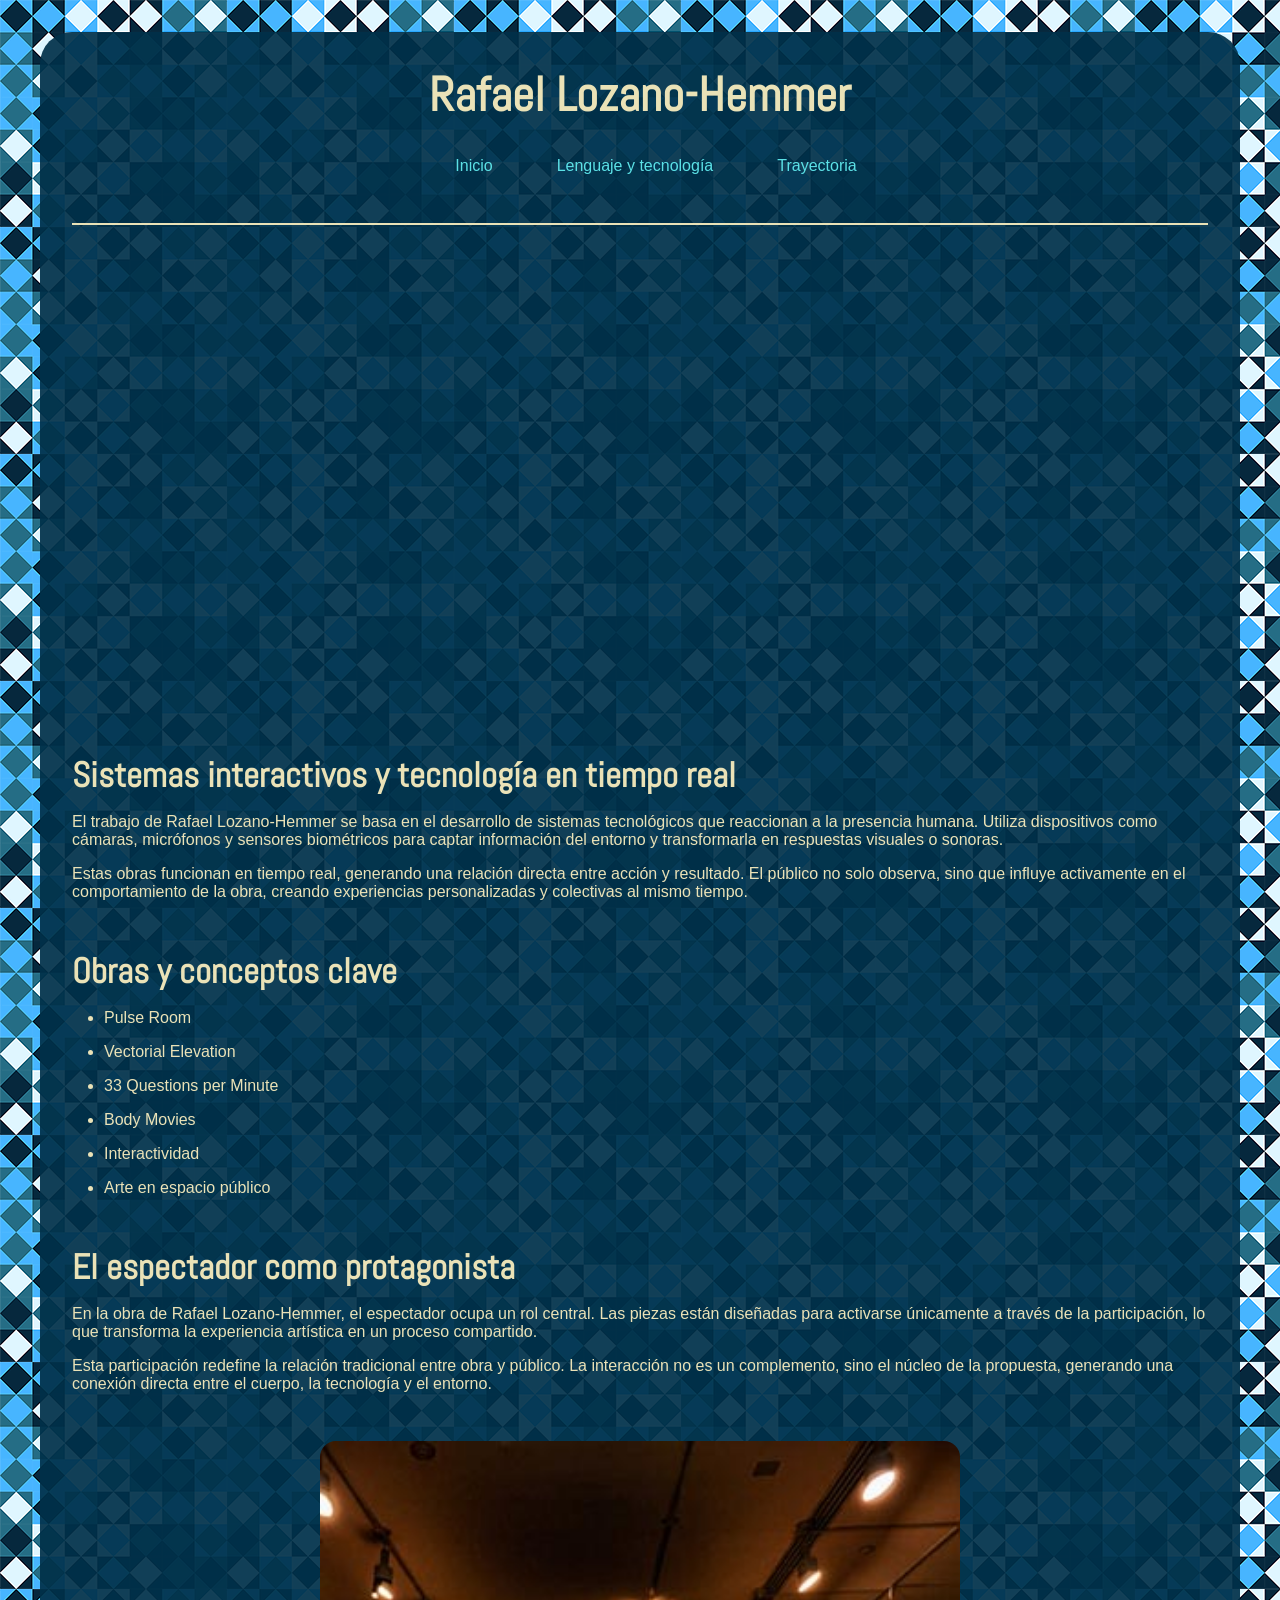
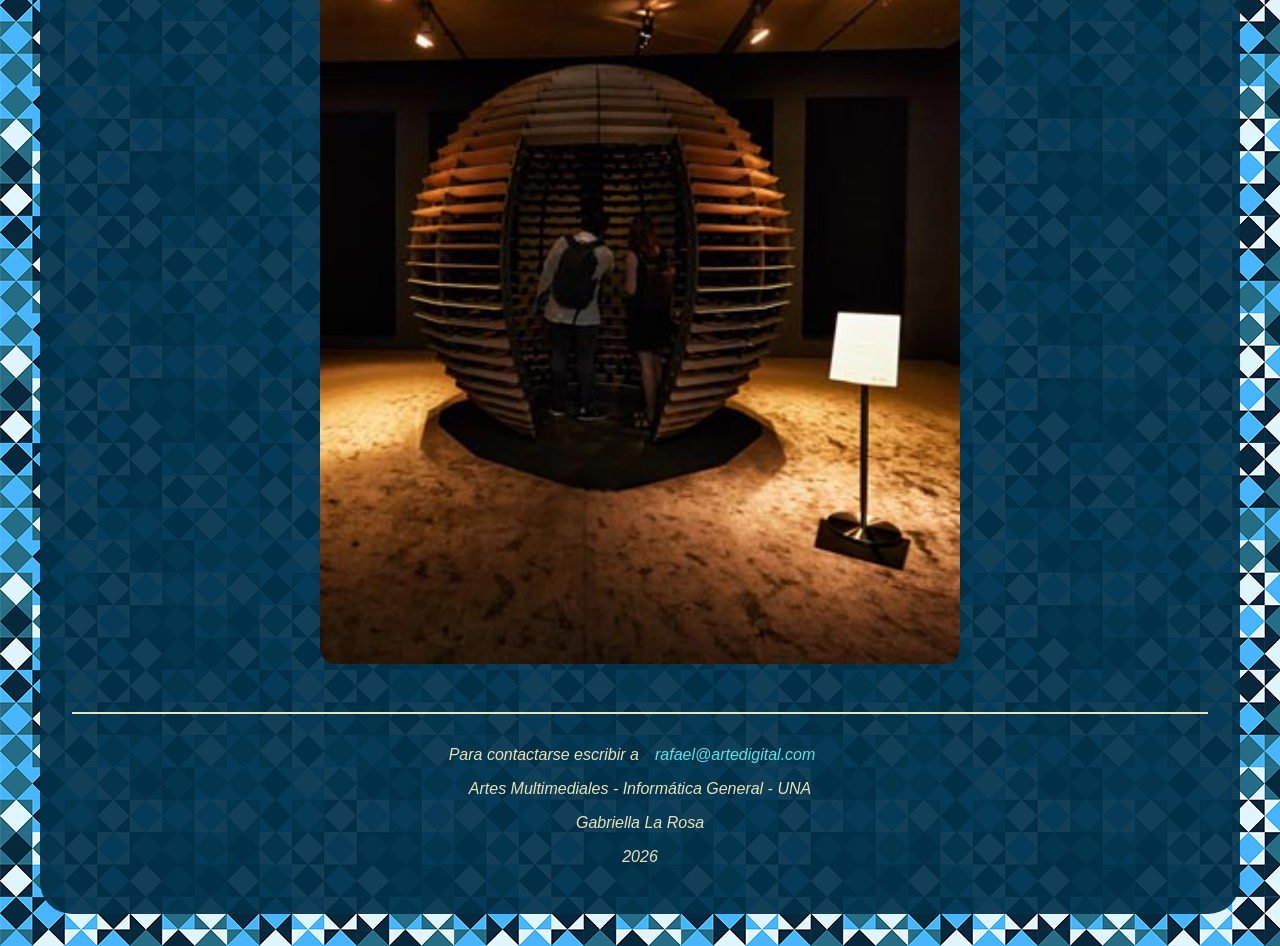
==== lenguaje-tecnologia.html @ c94c131e "Estructura terminada, con los estilos y la información agregada." ====
<!DOCTYPE html>
<html lang="es">
    <head>
        <meta charset="UTF-8">
        <title>Rafael Lozano-Hemmer | Lenguaje y tecnología</title>
        <!--Hoja de estilos: -->
        <link href="css/estilos.css" rel="stylesheet">
        <!--Tipografía Google fonts: -->
        <link rel="preconnect" href="https://fonts.googleapis.com">
        <link rel="preconnect" href="https://fonts.gstatic.com" crossorigin>
        <link href="https://fonts.googleapis.com/css2?family=Abel&family=Barlow:ital,wght@0,100;0,200;0,300;0,400;0,500;0,600;0,700;0,800;0,900;1,100;1,200;1,300;1,400;1,500;1,600;1,700;1,800;1,900&display=swap" rel="stylesheet">
    </head>

    <body>
        <div class="contenedor">
            <header>
                <h1>Rafael Lozano-Hemmer</h1>
                <nav>
                    <ul class="navbar">
                        <li><a href="index.html">Inicio</a></li>
                        <li><a href="lenguaje-tecnologia.html">Lenguaje y tecnología</a></li>
                        <li><a href="trayectoria.html">Trayectoria</a></li>
                    </ul>
                </nav>
            </header>

            <hr>

            <main>

                <section>

                    <iframe width="560" height="315" src="https://www.youtube.com/embed/o9ezTPoJkmA?si=Vd9VGI-9aYPlhTnU" title="YouTube video player" frameborder="0" allow="accelerometer; autoplay; clipboard-write; encrypted-media; gyroscope; picture-in-picture; web-share" referrerpolicy="strict-origin-when-cross-origin" allowfullscreen></iframe>

                </section>

                <section>

                    <article>

                        <h2>Sistemas interactivos y tecnología en tiempo real</h2>

                        <p>El trabajo de Rafael Lozano-Hemmer se basa en el desarrollo de sistemas tecnológicos que reaccionan a la presencia humana. Utiliza dispositivos como cámaras, micrófonos y sensores biométricos para captar información del entorno y transformarla en respuestas visuales o sonoras.</p>

                        <p>Estas obras funcionan en tiempo real, generando una relación directa entre acción y resultado. El público no solo observa, sino que influye activamente en el comportamiento de la obra, creando experiencias personalizadas y colectivas al mismo tiempo.</p>

                    </article>

                </section>

                <section>

                    <article>

                        <h2>Obras y conceptos clave</h2>

                        <ul>
                            <li>Pulse Room</li>
                            <li>Vectorial Elevation</li>
                            <li>33 Questions per Minute</li>
                            <li>Body Movies</li>
                            <li>Interactividad</li>
                            <li>Arte en espacio público</li>
                        </ul>

                    </article>

                </section>

                <section>

                    <article>

                        <h2>El espectador como protagonista</h2>

                        <p>En la obra de Rafael Lozano-Hemmer, el espectador ocupa un rol central. Las piezas están diseñadas para activarse únicamente a través de la participación, lo que transforma la experiencia artística en un proceso compartido.</p>

                        <p>Esta participación redefine la relación tradicional entre obra y público. La interacción no es un complemento, sino el núcleo de la propuesta, generando una conexión directa entre el cuerpo, la tecnología y el entorno.</p>

                    </article>

                </section>

                <section>

                    <img src="img/lozano-hemmer-2.jpg" alt="Rafael Lozano-Hemmer">

                </section>

            </main>

            <hr>

            <footer>
                <address>
                Para contactarse escribir a<a href="mailto:rafael@artedigital.com">rafael@artedigital.com</a>
                </address>
                <p><em>Artes Multimediales - Informática General - UNA</em></p>
                <p><em>Gabriella La Rosa</em></p>
                <p><em>2026</em></p>
            </footer>
        </div>
    </body>
</html>
---- css/estilos.css ----
*{
    margin: 0;
    padding: 0;
    box-sizing: border-box;
}

body{
    background-image: url("../img/fondo.png");
    background-color: rgb(0, 48, 73);
    font-family: Arial, sans-serif;
}

.contenedor{
    max-width: 1200px;
    margin: 2rem auto;
    padding: 2rem;
    background-color: rgba(0, 48, 73, 0.92);
    border-radius: 2rem;
}

header{
    text-align: center;
}

h1, h2, h3{
    font-family: "Abel", sans-serif;
    color: rgb(234, 226, 183);
    margin-bottom: 1rem;
}

h1{
    font-size: 3rem;
}

h2{
    font-size: 2.2rem;
}

h3{
    font-size: 1.7rem;
}

p, address, li{
    color: rgb(234, 226, 183);
    margin-bottom: 1rem;
    font-size: 1rem;
}

section{
    margin-bottom: 3rem;
}

.navbar{
    display: flex;
    justify-content: center;
    gap: 2rem;
    list-style: none;
    margin-top: 2rem;
    margin-bottom: 2rem;
}

a{
    text-decoration: none;
    padding: 0.7rem 1rem;
    border-radius: 1rem;
}

a:link{ 
    color:rgb(92, 225, 230); 
}

a:visited{
    color: rgb(168, 218, 220);
}

a:hover{
    background-color: rgb(0, 194, 209);
    color: rgb(234, 226, 183);
}

a:active{
    background-color: rgb(234, 226, 183);
    color: rgb(0, 48, 73);
}

span{
    color: orange;
    font-weight: bold;
}

.uno{
    color: lightblue;
}

img{
    width: 100%;
    max-width: 40rem;
    height: auto;
    display: block;
    margin: 0 auto;
    border-radius: 1rem;
}

iframe{
    width: 100%;
    max-width: 50rem;
    height: 28rem;
    display: block;
    margin: 0 auto;
    border: none;
    border-radius: 1rem;
}

ul{
    padding-left: 2rem;
    color: rgb(234, 226, 183);
}

hr{
    margin-top: 2rem;
    margin-bottom: 2rem;
    border: 0.1rem solid rgb(234, 226, 183);
}

footer{
    text-align: center;
}
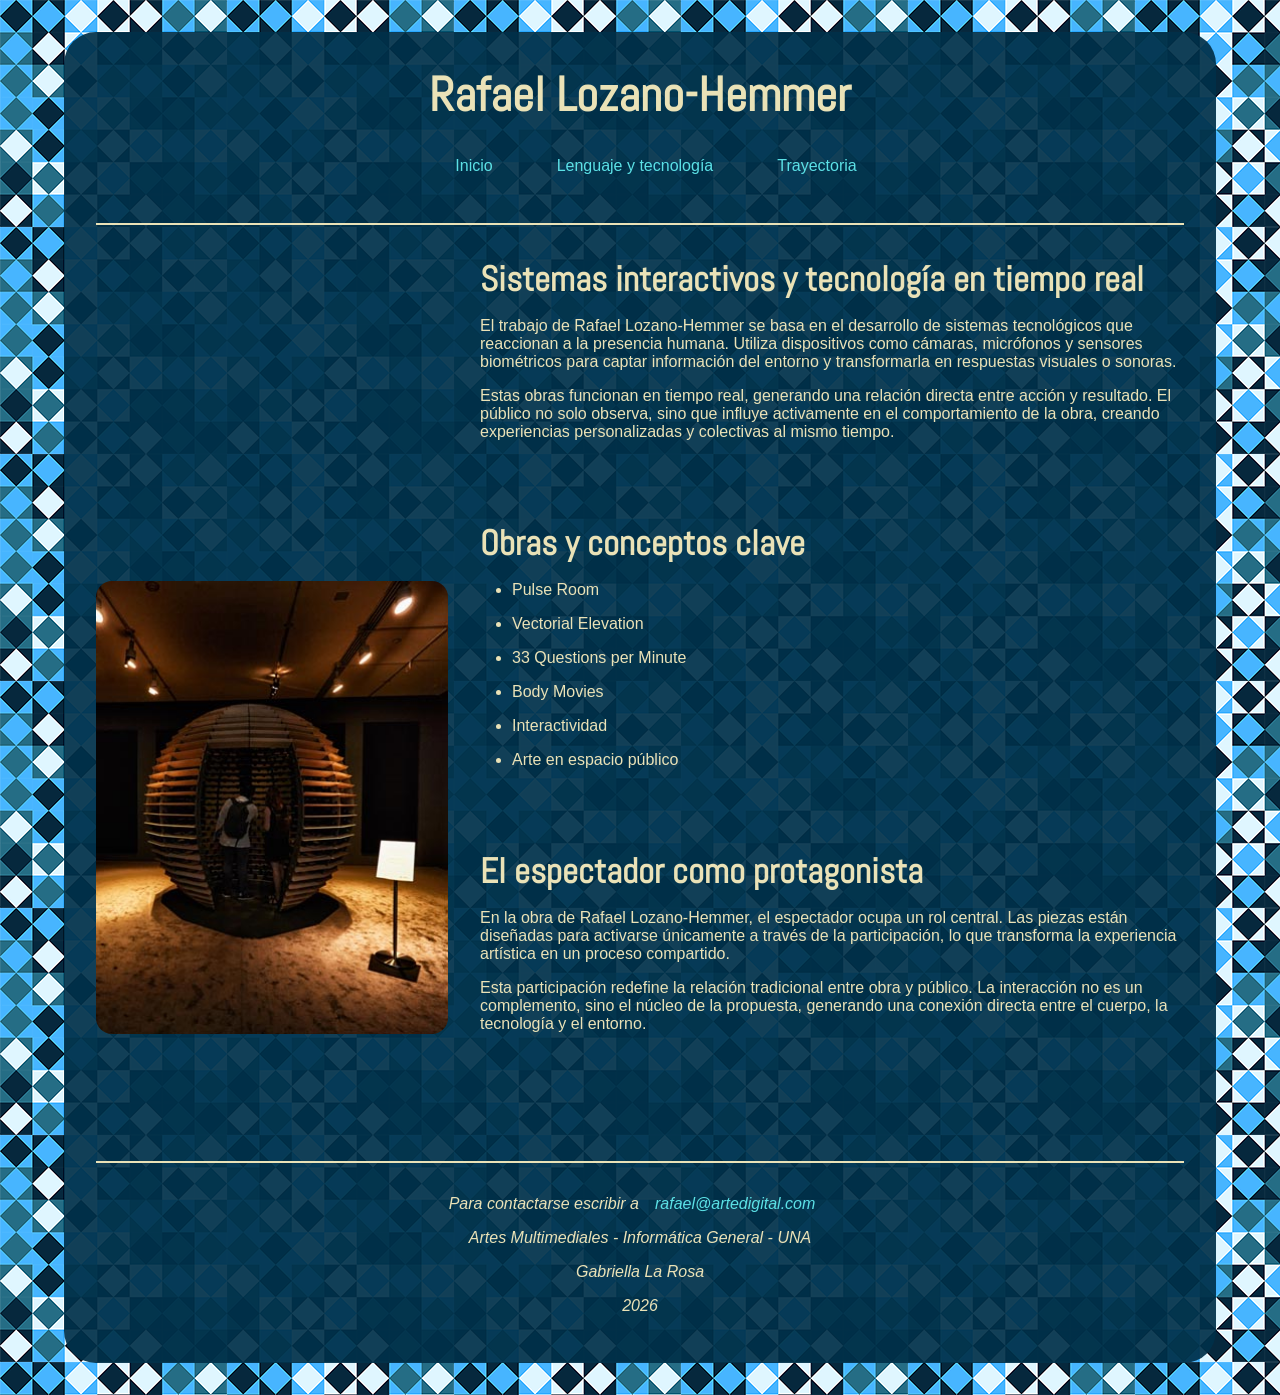
==== commit 7e7dc111: "Mejora de de detalles del css" ====
--- a/lenguaje-tecnologia.html
+++ b/lenguaje-tecnologia.html
@@ -26,15 +26,17 @@
 
             <hr>
 
-            <main>
+            <main class="tecnologia">
 
-                <section>
+                <section class="izquierda">
 
                     <iframe width="560" height="315" src="https://www.youtube.com/embed/o9ezTPoJkmA?si=Vd9VGI-9aYPlhTnU" title="YouTube video player" frameborder="0" allow="accelerometer; autoplay; clipboard-write; encrypted-media; gyroscope; picture-in-picture; web-share" referrerpolicy="strict-origin-when-cross-origin" allowfullscreen></iframe>
 
+                    <img src="img/lozano-hemmer-2.jpg" alt="Rafael Lozano-Hemmer">
+
                 </section>
 
-                <section>
+                <section class="derecha">
 
                     <article>
 
@@ -45,10 +47,6 @@
                         <p>Estas obras funcionan en tiempo real, generando una relación directa entre acción y resultado. El público no solo observa, sino que influye activamente en el comportamiento de la obra, creando experiencias personalizadas y colectivas al mismo tiempo.</p>
 
                     </article>
-
-                </section>
-
-                <section>
 
                     <article>
 
@@ -65,10 +63,6 @@
 
                     </article>
 
-                </section>
-
-                <section>
-
                     <article>
 
                         <h2>El espectador como protagonista</h2>
@@ -80,13 +74,6 @@
                     </article>
 
                 </section>
-
-                <section>
-
-                    <img src="img/lozano-hemmer-2.jpg" alt="Rafael Lozano-Hemmer">
-
-                </section>
-
             </main>
 
             <hr>
--- a/css/estilos.css
+++ b/css/estilos.css
@@ -5,17 +5,21 @@
 }
 
 body{
-    background-image: url("../img/fondo.png");
-    background-color: rgb(0, 48, 73);
-    font-family: Arial, sans-serif;
+    display:flex;
+    justify-content:center;
+    background-image:url("../img/fondo.png");
+    background-color:rgb(0,48,73);
+    background-repeat:repeat;
+    font-family:Arial,sans-serif;
 }
 
 .contenedor{
-    max-width: 1200px;
-    margin: 2rem auto;
-    padding: 2rem;
-    background-color: rgba(0, 48, 73, 0.92);
-    border-radius: 2rem;
+    width:90%;
+    max-width:1200px;
+    margin:2rem 0;
+    padding:2rem;
+    background-color:rgba(0,48,73,.92);
+    border-radius:2rem;
 }
 
 header{
@@ -48,6 +52,10 @@
 
 section{
     margin-bottom: 3rem;
+}
+
+article{
+    margin-bottom:2rem;
 }
 
 .navbar{
@@ -83,30 +91,15 @@
     color: rgb(0, 48, 73);
 }
 
-span{
-    color: orange;
-    font-weight: bold;
-}
-
-.uno{
-    color: lightblue;
-}
-
 img{
     width: 100%;
-    max-width: 40rem;
     height: auto;
-    display: block;
-    margin: 0 auto;
     border-radius: 1rem;
 }
 
 iframe{
     width: 100%;
-    max-width: 50rem;
-    height: 28rem;
-    display: block;
-    margin: 0 auto;
+    height: 18rem;
     border: none;
     border-radius: 1rem;
 }
@@ -124,4 +117,35 @@
 
 footer{
     text-align: center;
+}
+
+.inicio{
+    display:flex;
+    gap:2rem;
+    align-items:flex-start;
+}
+
+.inicio section{
+    flex:1;
+}
+
+.tecnologia{
+    display:flex;
+    gap:2rem;
+    align-items:flex-start;
+}
+
+.izquierda{
+    flex:1;
+}
+
+.derecha{
+    flex:2;
+    display:flex;
+    flex-direction:column;
+    gap:2rem;
+}
+
+.izquierda img{
+    margin-top:2rem;
 }
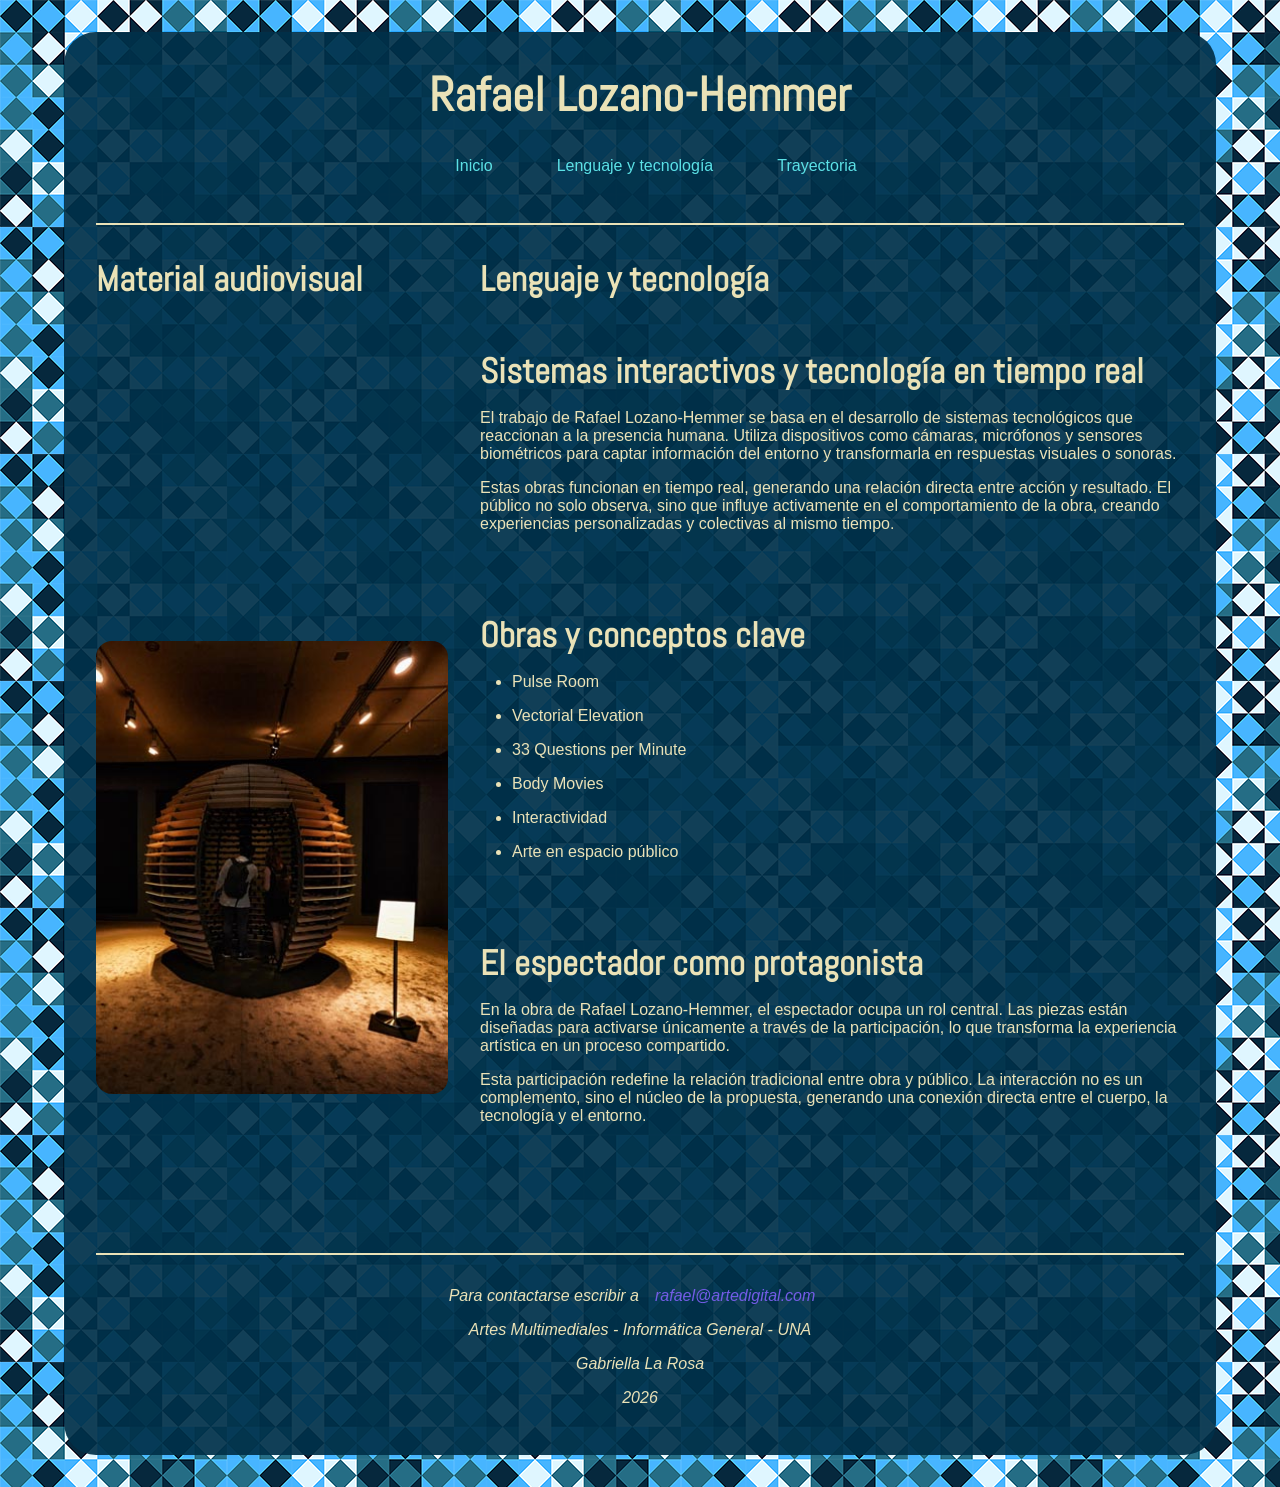
==== commit a23dbf50: "Correcciones del parcial" ====
--- a/lenguaje-tecnologia.html
+++ b/lenguaje-tecnologia.html
@@ -30,6 +30,8 @@
 
                 <section class="izquierda">
 
+                    <h2>Material audiovisual</h2>
+
                     <iframe width="560" height="315" src="https://www.youtube.com/embed/o9ezTPoJkmA?si=Vd9VGI-9aYPlhTnU" title="YouTube video player" frameborder="0" allow="accelerometer; autoplay; clipboard-write; encrypted-media; gyroscope; picture-in-picture; web-share" referrerpolicy="strict-origin-when-cross-origin" allowfullscreen></iframe>
 
                     <img src="img/lozano-hemmer-2.jpg" alt="Rafael Lozano-Hemmer">
@@ -37,6 +39,8 @@
                 </section>
 
                 <section class="derecha">
+
+                    <h2>Lenguaje y tecnología</h2>
 
                     <article>
 
@@ -80,7 +84,7 @@
 
             <footer>
                 <address>
-                Para contactarse escribir a<a href="mailto:rafael@artedigital.com">rafael@artedigital.com</a>
+                Para contactarse escribir a<a class="linkFooter" href="mailto:rafael@artedigital.com">rafael@artedigital.com</a>
                 </address>
                 <p><em>Artes Multimediales - Informática General - UNA</em></p>
                 <p><em>Gabriella La Rosa</em></p>
--- a/css/estilos.css
+++ b/css/estilos.css
@@ -91,6 +91,25 @@
     color: rgb(0, 48, 73);
 }
 
+.linkFooter:link{ 
+    color:rgb(115, 92, 230); 
+}
+
+.linkFooter:visited{
+    color: rgb(179, 168, 220);
+}
+
+.linkFooter:hover{
+    background-color: rgb(63, 0, 209);
+    color: rgb(234, 226, 183);
+}
+
+.linkFooter:active{
+    background-color: rgb(234, 200, 183);
+    color: rgb(26, 0, 73);
+}
+
+
 img{
     width: 100%;
     height: auto;
@@ -148,4 +167,85 @@
 
 .izquierda img{
     margin-top:2rem;
+}
+
+#contenedorTrayectoria{
+    display: flex;
+    flex-direction: column;
+    align-items: center;
+    gap: 2rem;
+}
+
+#imagenTrayectoria{
+    width: 400px;
+    height: 450px;
+    border-radius:1rem;
+}
+
+.obra{
+    display:flex;
+    flex-direction:column;
+    align-items:center;
+    justify-content:center;
+    text-align:center;
+    gap: 2rem;
+    width:400px;
+    height: 400px;
+    padding:1rem;
+    background:rgba(255,255,255,.05);
+    border-radius:1rem;
+}
+
+.obra img{
+    width: 350px;
+    height: 250px;
+}
+
+.obra label{
+    font-family:"Abel", sans-serif;
+    color:rgb(234,226,183);
+    font-size:1.1rem;
+    text-align:center;
+}
+
+#contenedor{
+    display:flex;
+    justify-content:center;
+    gap:1rem;
+    flex-wrap:wrap;
+    margin-top:2rem;
+}
+
+button{
+    background-color: rgb(0,194,209);
+    color: rgb(234,226,183);
+    border:none;
+    border-radius:1rem;
+    padding:.8rem 1.4rem;
+    font-family:"Abel", sans-serif;
+    font-size:1.1rem;
+    cursor:pointer;
+    transition:.3s;
+}
+
+button:hover{
+    background-color:rgb(92,225,230);
+    color:rgb(0,48,73);
+}
+
+button:active{
+    transform:scale(.97);
+}
+
+#resultado{
+    display: inline-block; 
+    margin-top: 1rem;
+    padding: 1rem 1.5rem;
+    background-color: rgba(255,255,255,.08);
+    border: 2px solid rgb(0,194,209);
+    border-radius: 1rem;
+    color: rgb(234,226,183);
+    font-family: "Abel", sans-serif;
+    font-size: 1.2rem;
+    text-align: center;
 }
